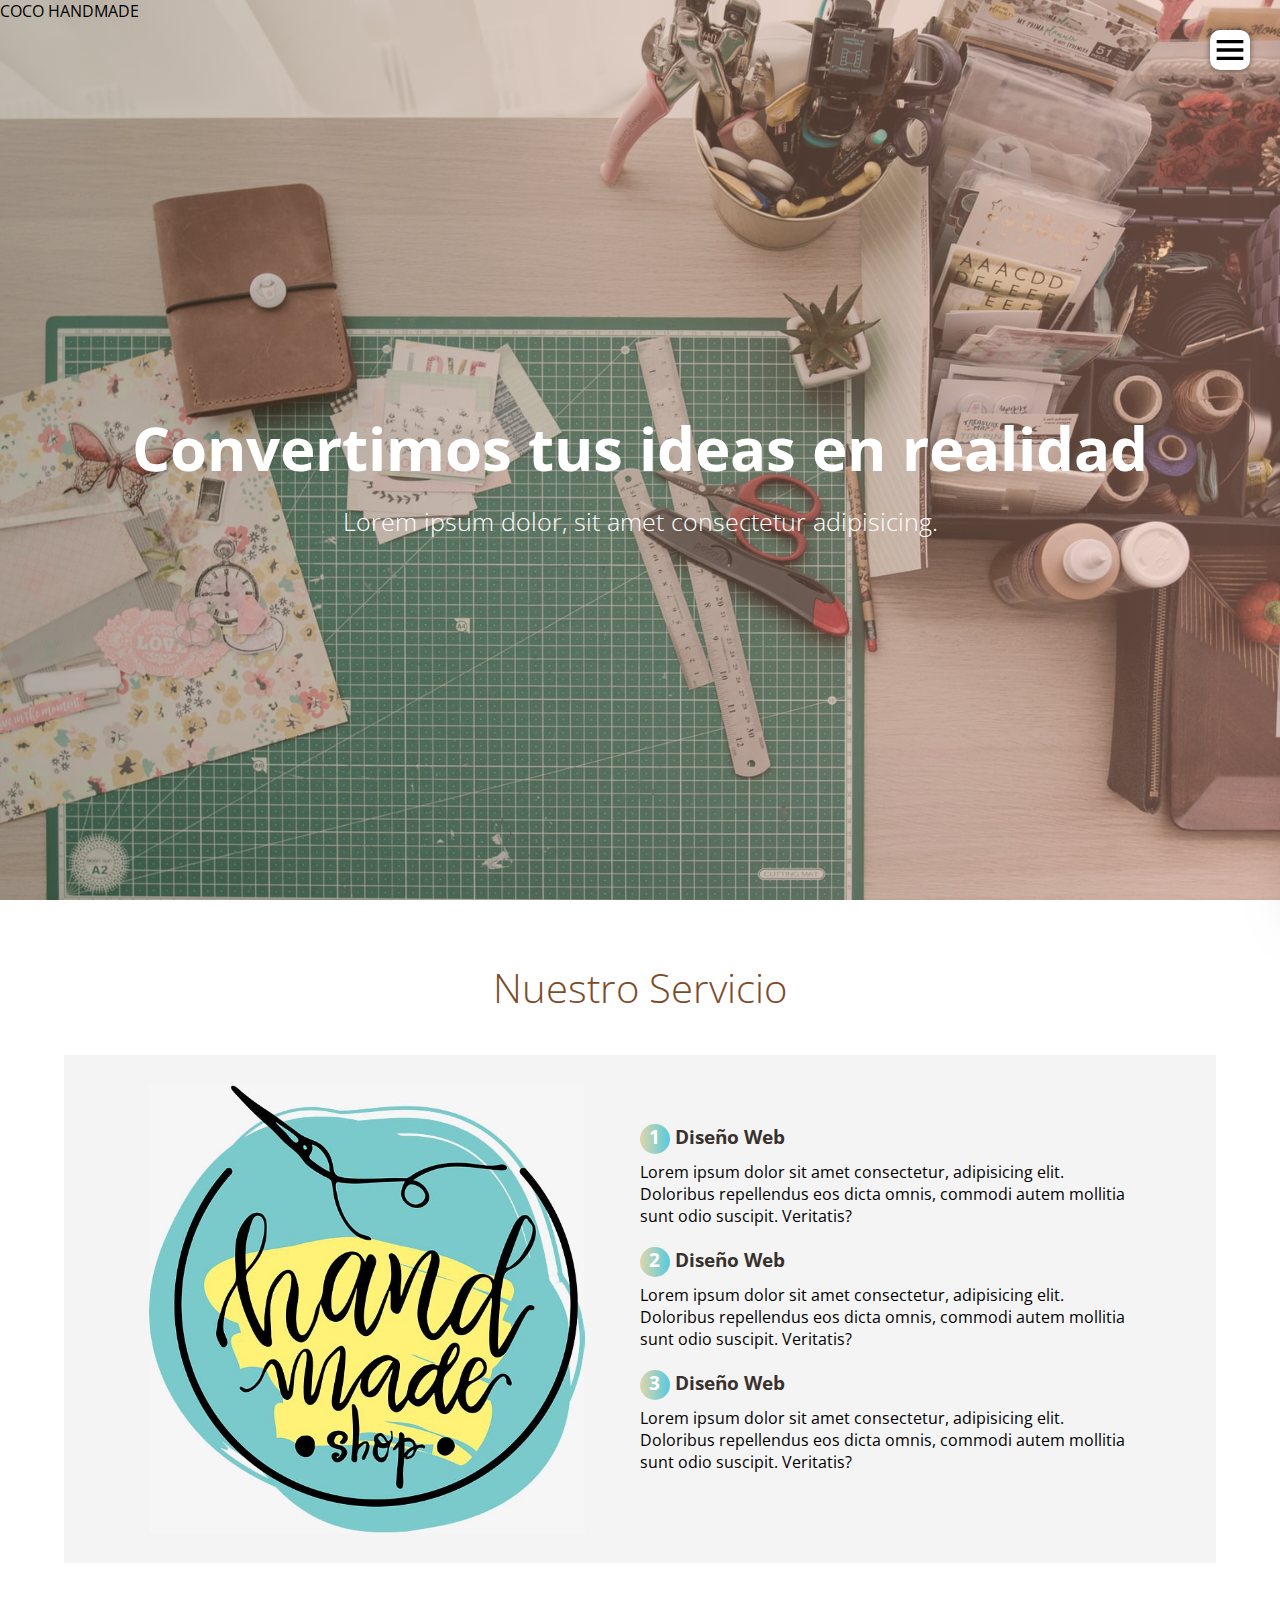
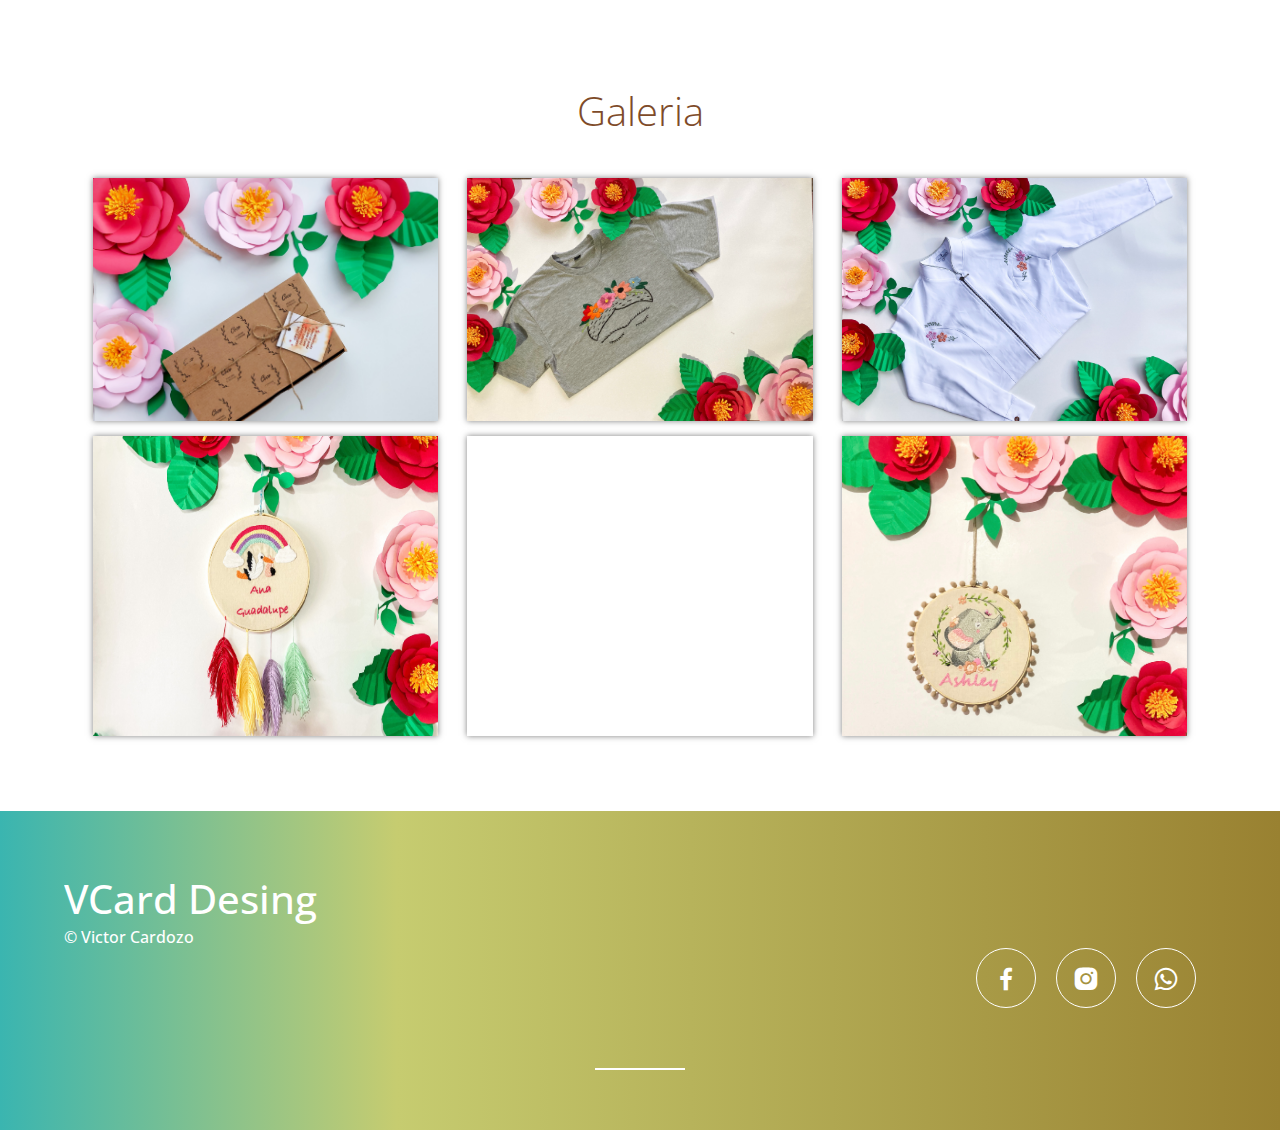
==== index.html @ 39bcad34 "Add files via upload" ====
<!DOCTYPE html>
<html lang="es">
<head>
    <meta charset="UTF-8">
    <meta http-equiv="X-UA-Compatible" content="IE=edge">
    <meta name="viewport" content="width=device-width, initial-scale=1.0">
    <title>HandMade</title>
    <link rel="stylesheet" href="css/style.css">
    <link href="https://fonts.googleapis.com/css2?family=Open+Sans:wght@300;400;700&display=swap" rel="stylesheet">
    <link href='https://unpkg.com/boxicons@2.0.9/css/boxicons.min.css' rel='stylesheet'>
</head>
<body>
    <header class="header" id="inicio">
        <img src="img/bx-menu.svg" alt="" 
        class="menu">
        <div class="logo">COCO HANDMADE</div>
        <nav class="menu-navegacion">
          <a href="#inicio">Inicio</a>
          <a href="#servicio">Servicio</a>
          <a href="#galeria">Galeria</a>
          <a href="#contacto">Contacto</a>  
        </nav>
        <div class="contenedor head">
            <h1 class="titulo">Convertimos tus ideas en realidad</h1>
            <p class="copy">Lorem ipsum dolor, sit amet consectetur adipisicing.</p>
        </div>
    </header>
    <main>
       <section class="contenedor" id="#servicio">
          <h2 class="subtitulo">Nuestro Servicio</h2>
          <div class="contenedor-servicio">
              <img src="img/service.jpg" alt="">
              <div class="checklist-servicio">
                  <div class="service">
                      <h3 class="n-service"><span class="number">1</span>Diseño Web</h3>
                      <p>Lorem ipsum dolor sit amet consectetur, adipisicing elit. Doloribus repellendus eos dicta omnis, commodi autem mollitia sunt odio suscipit. Veritatis?</p>
                  </div>
                  <div class="service">
                      <h3 class="n-service"><span class="number">2</span>Diseño Web</h3>
                      <p>Lorem ipsum dolor sit amet consectetur, adipisicing elit. Doloribus repellendus eos dicta omnis, commodi autem mollitia sunt odio suscipit. Veritatis?</p>
                  </div>
                  <div class="service">
                      <h3 class="n-service"><span class="number">3</span>Diseño Web</h3>
                      <p>Lorem ipsum dolor sit amet consectetur, adipisicing elit. Doloribus repellendus eos dicta omnis, commodi autem mollitia sunt odio suscipit. Veritatis?</p>
                  </div>

              </div>
          </div>
       </section>
       <section class="gallerry" id="galeria">
           <div class="contenedor">
               <h2 class="subtitulo">Galeria</h2>
               <div class="contenedor-galeria">
                   <img src="img/productos/1.jpg" alt="" class="img-galeria">
                   <img src="img/productos/2.jpg" alt="" class="img-galeria">
                   <img src="img/productos/3.jpg" alt="" class="img-galeria">
                   <img src="img/productos/4.jpg" alt="" class="img-galeria">
                   <img src="img/productos/5.jpg" alt="" class="img-galeria">
                   <img src="img/productos/6.jpg" alt="" class="img-galeria">
                
               </div>
           </div>
       </section>
        <section class="imagen-light">
           <img src="img/bx-x.svg" alt="" class="close">
           <img src="" alt="" class="agregar-imagen">
       </section> 
    </main>
    <footer id="contacto">
        <div class="contenedor footer-contect">
            <div class="contact-us">
                <h2 class="brand">VCard Desing</h2>
                <p>&copy; Victor Cardozo</p>
            </div>
            <div class="social-media">
                <a href="./" class="social-media-icon">
                    <i class='bx bxl-facebook'></i>
                </a>
                <a href="./" class="social-media-icon">
                    <i class='bx bxl-instagram-alt'></i>
                </a>
                <a href="./" class="social-media-icon">
                    <i class='bx bxl-whatsapp'></i>
                </a>
            </div>
        </div>
<div class="line"></div>
    </footer>
    <script src="js/menu.js"></script>
    <script src="js/lightbox.js"></script>
</body>
</html>
---- css/style.css ----
*{
    margin: 0;
    padding: 0;
    box-sizing: border-box;
}

:root{
    scroll-behavior: smooth;
}
body{
    font-family: 'Open Sans', sans-serif;
}
.contenedor{
    width: 90%;
    max-width: 1200px;
    overflow: hidden;
    margin: auto;
    padding: 60px 0;


}
header{
    height: 100vh;
    background-image: linear-gradient(to right, rgba(102, 84, 58, 0.4) 0%, rgba(252, 182, 159, 0.4) 100%), url(../img/vladimir-proskurovskiy-ZlPeHjYoAdU-unsplash.jpg);
    background-repeat: no-repeat;
    background-size: cover;
    background-attachment: fixed;
    background-position: center;
}
.head{
    padding: 0;
    height: 100%;
    display: flex;
    justify-content: center;
    align-items: center;
    flex-direction: column;
    color: #fff;

}
.menu{
    position: fixed;
    top: 30px;
    right: 30px;
    background: #fff;
    width: 40px;
    height: 40px;
    cursor: pointer;
    border-radius: 10px;
    box-shadow: 0 0 6px rgba(0, 0, 0, .5)
}
.menu-navegacion{
    position: fixed;
    top: 0;
    right: 0;
    width: 30vw;
    height: 100%;
    background-image: linear-gradient(to top, #f3e7e9 0%, #e3eeff 99%, #e3eeff 100%);
    display: flex;
    flex-direction: column;
    justify-content: space-evenly;
    align-items: center;
   /* transition: transform .3s ease-in-out;*/
    transform: translate(110%);
    box-shadow: 0 0 60px rgba(0, 0, 0, .5);

}

.spread{
    transform: translate(0);
}
.menu-navegacion{
    color: #fff;
    text-decoration: none;
}

.titulo{
    font-size: 60px;
    margin-bottom:  15px;
}
.copy{
    font-weight: 300;
    font-size: 25px;
}
/* Nuestro Servicio*/

.subtitulo{
    text-align: center;
    font-weight: 300;
    color: #7e4b29;
    margin-bottom: 40px;
    font-size: 40px;
}

.contenedor-servicio{
    display: flex;
    justify-content: space-evenly;
    align-items: center;
    flex-wrap: wrap;
    background: #e5e5e570;
    padding: 30px;

}
.contenedor-servicio img{
    width: 40%;

}
.checklist-servicio{
    width: 45%;

}
.service{
    margin-bottom: 20px;
    
}
.n-service{
    margin-bottom: 7px;
    color: #38312d;
    
}
.number{
    display: inline-block;
    background-image: linear-gradient(to right, rgba(194, 169, 59, 0.4) 0%, rgba(22, 185, 214, 0.712) 100%);
    width: 30px;
    height: 30px;
    color: #fff;
    text-align: center;
    border-radius: 50%;
    font-weight: 700;
    margin-right: 5px;

}

.gallery{
    background: #f2f2f2;

}
.contenedor-galeria{
    display: flex;
    justify-content: space-evenly;
    flex-wrap: wrap;

}
.img-galeria{
    width: 30%;
    display: block;
    margin-bottom: 15px;
    box-shadow: 0 0 6px rgba(0, 0, 0, .5);
    cursor: pointer;

}
.imagen-light{
    position: fixed;
    background: rgba(0, 0, 0, .5);
    width: 100%;
    height: 100%;
    top: 0;
    left: 0%;
    display: flex;
    justify-content: center;
    align-items: center;
    transform: translate(100%);
    transition: transform .2s ease-in-out;
}
.show{
    transform: translate(0);
}
.agregar-imagen{
    width: 60%;
    border-radius: 10%;
    transform: scale(0);
    transition: transform .3s .2s;

}
.showImage{
    transform: scale(1);

}

.close{
    position: absolute;
    top: 15px;
    right: 15px;
    width: 40px;
    cursor: pointer;

}
/*Footer*/

footer{
    background-image: linear-gradient(to right, #3ab5b0 0%, #c6cc70 31%, #998131 100%);
    padding-bottom: 0.1px;

}
.footer-content{
    display: flex;
    justify-content: space-between;
    align-items: center;
    flex-wrap: wrap;
    padding-top: 60px;
    padding-bottom: 40px;


}

.contact-us{
    width: 40%;
    color: #fff;

}
.brand{
    font-weight:  500;
    font-size: 40px;
}
.brand+p{
    font-weight: 500;
}
.social-media{
    width: 100%;
    display: flex;
    justify-content: flex-end;

   

}
.social-media-icon{
    display: inline-block;
    margin-right: 20px;
    width: 60px;
    height: 60px;
    border: 1px solid #fff;
    border-radius: 50%;
    text-align: center;
    color: #fff;
    

}
.social-media-icon:hover{
    background: rgba(128, 30, 30, 0.534);
    color: #fff;
}
.social-media-icon i {
    font-size: 30px;
    line-height: 60px;
}
.line{
    width: 90px;
    max-width: 1200px;
    margin: 0 auto;
    height: 2px;
    background: #fff;
    margin-bottom: 60px;


}
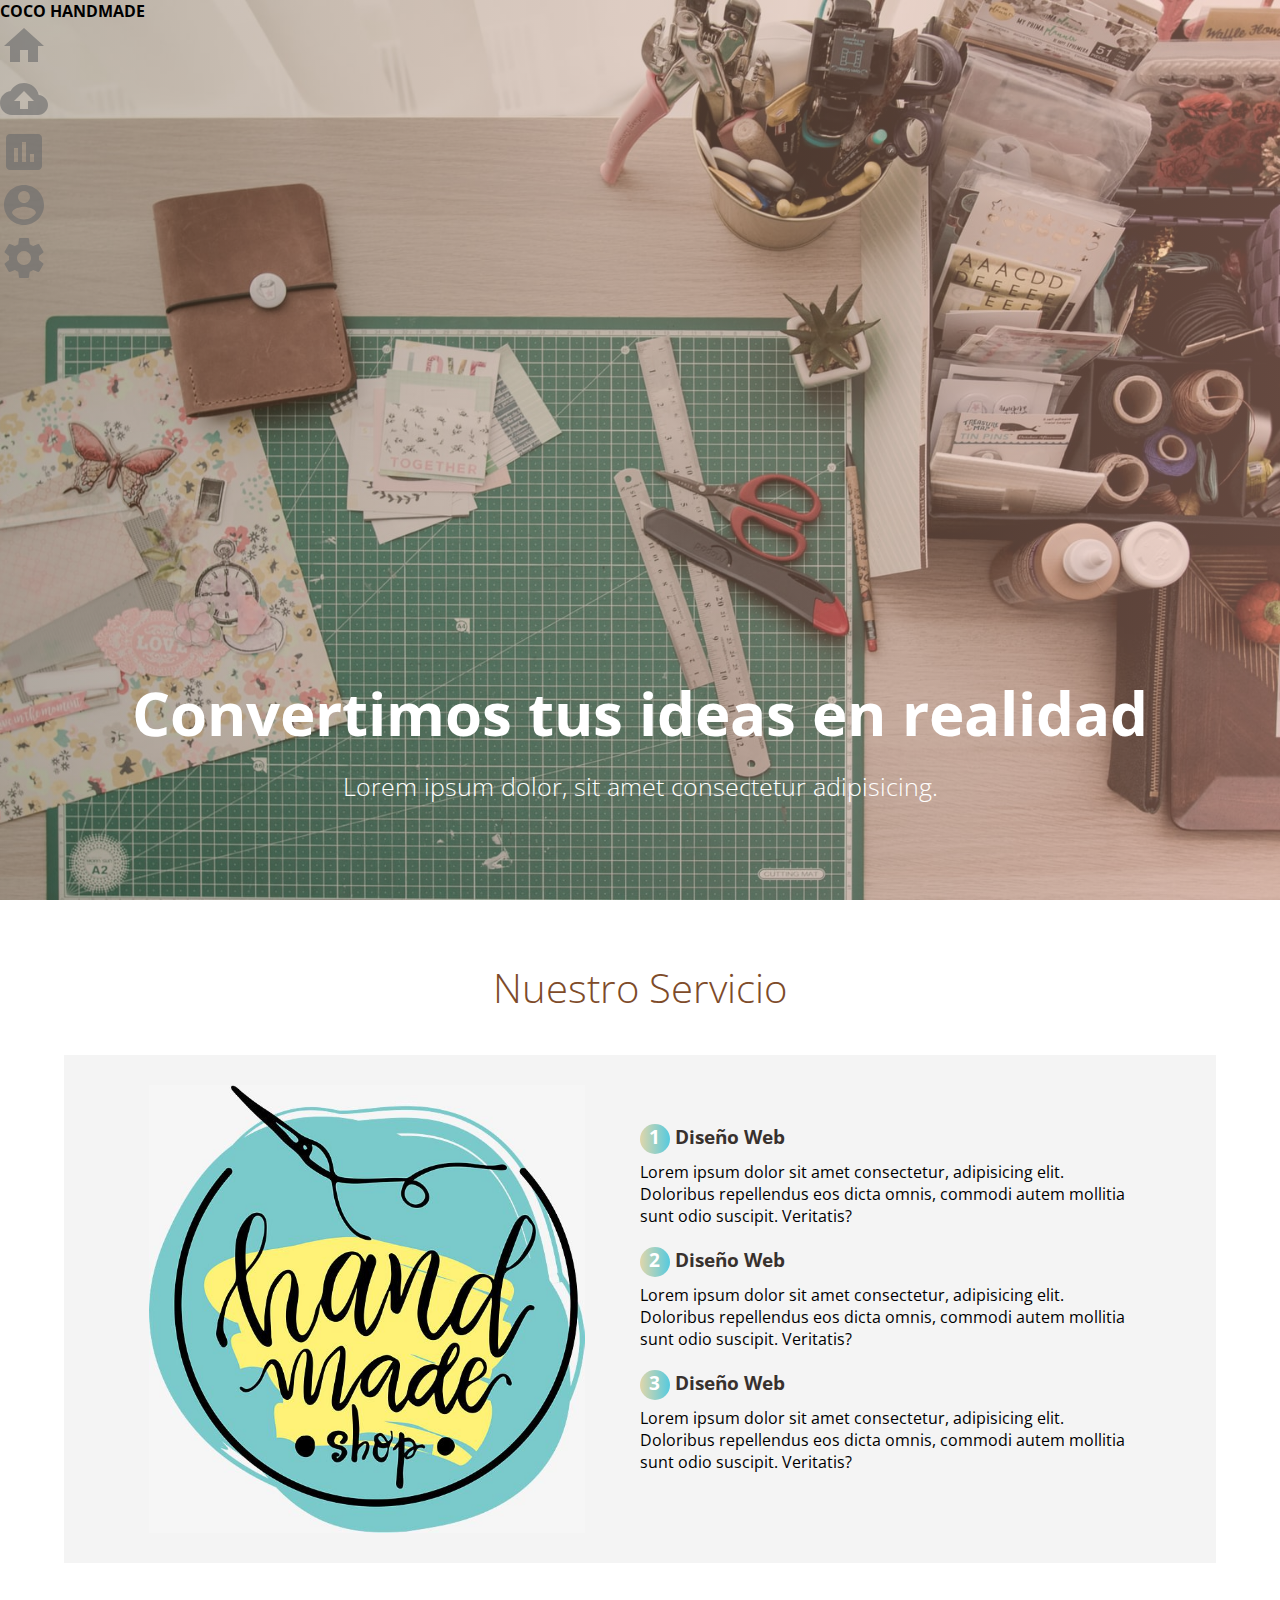
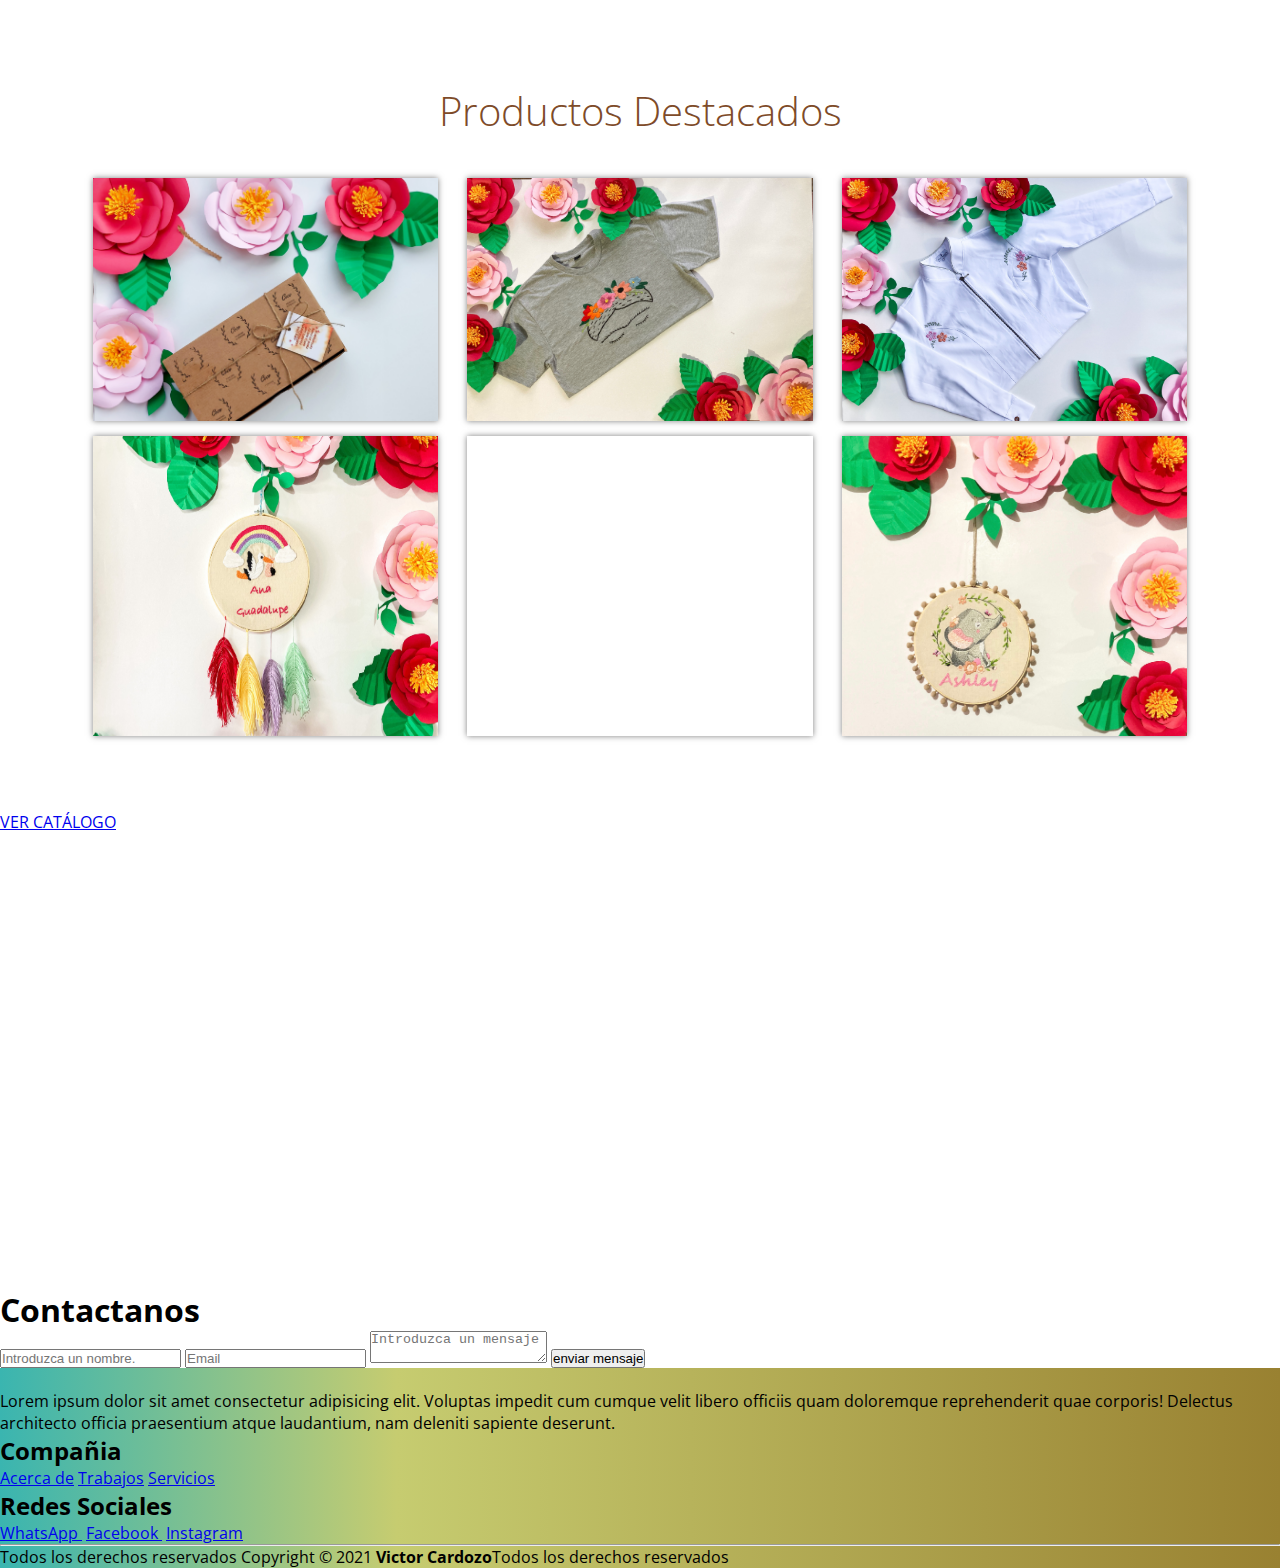
==== commit 6b8d208a: "Add files via upload" ====
--- a/index.html
+++ b/index.html
@@ -10,16 +10,25 @@
     <link href='https://unpkg.com/boxicons@2.0.9/css/boxicons.min.css' rel='stylesheet'>
 </head>
 <body>
-    <header class="header" id="inicio">
-        <img src="img/bx-menu.svg" alt="" 
-        class="menu">
-        <div class="logo">COCO HANDMADE</div>
-        <nav class="menu-navegacion">
-          <a href="#inicio">Inicio</a>
-          <a href="#servicio">Servicio</a>
-          <a href="#galeria">Galeria</a>
-          <a href="#contacto">Contacto</a>  
-        </nav>
+    <header id="Header"> 
+        <div class="logo"><b>COCO HANDMADE</b></div>
+        <div class="navbar-container">
+            <div class="icon-container">
+                <a href="index.html"></a><img src="Home.svg" alt="" class="icon">
+            </div>
+            <div class="icon-container">
+                <img src="Uploads.svg" alt="" class="icon">
+            </div>
+            <div class="icon-container">
+                <img src="Stats.svg" alt="" class="icon">
+            </div>
+            <div class="icon-container">
+                <img src="Account.svg" alt="" class="icon">
+            </div>
+            <div class="icon-container">
+                <img src="Settings.svg" alt="" class="icon">
+            </div>
+        </div>
         <div class="contenedor head">
             <h1 class="titulo">Convertimos tus ideas en realidad</h1>
             <p class="copy">Lorem ipsum dolor, sit amet consectetur adipisicing.</p>
@@ -49,7 +58,7 @@
        </section>
        <section class="gallerry" id="galeria">
            <div class="contenedor">
-               <h2 class="subtitulo">Galeria</h2>
+               <h2 class="subtitulo">Productos Destacados</h2>
                <div class="contenedor-galeria">
                    <img src="img/productos/1.jpg" alt="" class="img-galeria">
                    <img src="img/productos/2.jpg" alt="" class="img-galeria">
@@ -57,36 +66,75 @@
                    <img src="img/productos/4.jpg" alt="" class="img-galeria">
                    <img src="img/productos/5.jpg" alt="" class="img-galeria">
                    <img src="img/productos/6.jpg" alt="" class="img-galeria">
-                
                </div>
            </div>
+           <div class="btnVerMas">
+            <a href="ventas.html" class="btnVerMas1">VER CATÁLOGO</a>
+        </div>
        </section>
         <section class="imagen-light">
            <img src="img/bx-x.svg" alt="" class="close">
            <img src="" alt="" class="agregar-imagen">
        </section> 
-    </main>
-    <footer id="contacto">
-        <div class="contenedor footer-contect">
-            <div class="contact-us">
-                <h2 class="brand">VCard Desing</h2>
-                <p>&copy; Victor Cardozo</p>
-            </div>
-            <div class="social-media">
-                <a href="./" class="social-media-icon">
-                    <i class='bx bxl-facebook'></i>
-                </a>
-                <a href="./" class="social-media-icon">
-                    <i class='bx bxl-instagram-alt'></i>
-                </a>
-                <a href="./" class="social-media-icon">
-                    <i class='bx bxl-whatsapp'></i>
-                </a>
+       <section class="mapa">
+                
+
+       </section>
+       <section class="Contacto" id="contacto">
+        <div class="contenedor-contacto">
+
+            <div class="contact-in">
+                <div class="contact-map">
+                    <iframe src="https://www.google.com/maps/embed?pb=!1m18!1m12!1m3!1d3602.684453134667!2d-56.44507248518019!3d-25.448810983779808!2m3!1f0!2f0!3f0!3m2!1i1024!2i768!4f13.1!3m3!1m2!1s0x945ee933fc47356f%3A0x82af106e862c018!2sCoco%20Handmade!5e0!3m2!1ses-419!2spy!4v1634147724893!5m2!1ses-419!2spy" width="600" height="450" style="border:0;" allowfullscreen="" loading="lazy"></iframe>
+                </div>
+                <div class="contact-form">
+                    <h1>Contactanos</h1>
+                    <form>
+                        <input type="text" name="name" placeholder="Introduzca un nombre." class="contact-form-txt" />
+                        <input type="text" name="email" placeholder="Email" class="contact-form-txt" />
+                        <textarea name="message" placeholder="Introduzca un mensaje" class="contact-form-textarea"></textarea>
+                        <button type="submit" name="submit" class="contact-form-btn" >enviar mensaje</button>
+                        <span></span>
+                    </form>
+                </div>
             </div>
         </div>
-<div class="line"></div>
+    </section>
+    </main>
+
+    <footer>
+
+        <div class="container__footer">
+            <div class="box__footer">
+                <div class="logo">
+                    <img src="img/8c83df513eba7927498a48889e2a6bd3-rounded-handmade-vintage-label-by-vexels.png" alt="">
+                </div>
+                <div class="terms">
+                    <p>Lorem ipsum dolor sit amet consectetur adipisicing elit. Voluptas impedit cum cumque velit libero officiis quam doloremque reprehenderit quae corporis! Delectus architecto officia praesentium atque laudantium, nam deleniti sapiente deserunt.</p>
+                </div>
+            </div>
+
+            <div class="box__footer">
+                <h2>Compañia</h2>
+                <a href="#">Acerca de</a>
+                <a href="#">Trabajos</a>
+                <a href="#">Servicios</a>              
+            </div>
+
+            <div class="box__footer">
+                <h2>Redes Sociales</h2>
+                <a href="https://wa.me/595975514881"><i class="icon_ventas"></i> WhatsApp <img src="img/whatsapp.png" alt="" class="icon_ventas"></a>
+                <a href="https://www.facebook.com/cocohandmade20/"> <i class="icon_ventas"></i> Facebook <img src="img/facebook.png" alt=""class="icon_ventas"></a>
+                <a href="https://instagram.com/coco_handmade20?utm_medium=copy_link"><i class="icon_ventas"></i>Instagram<img src="img/instagram.png" alt=""class="icon_ventas"></a>
+            </div>
+
+        </div>
+
+        <div class="box__copyright">
+            <hr>
+            <p>Todos los derechos reservados Copyright © 2021 <b>Victor Cardozo</b>Todos los derechos reservados</p>
+        </div>
     </footer>
-    <script src="js/menu.js"></script>
-    <script src="js/lightbox.js"></script>
+</script> 
 </body>
 </html>